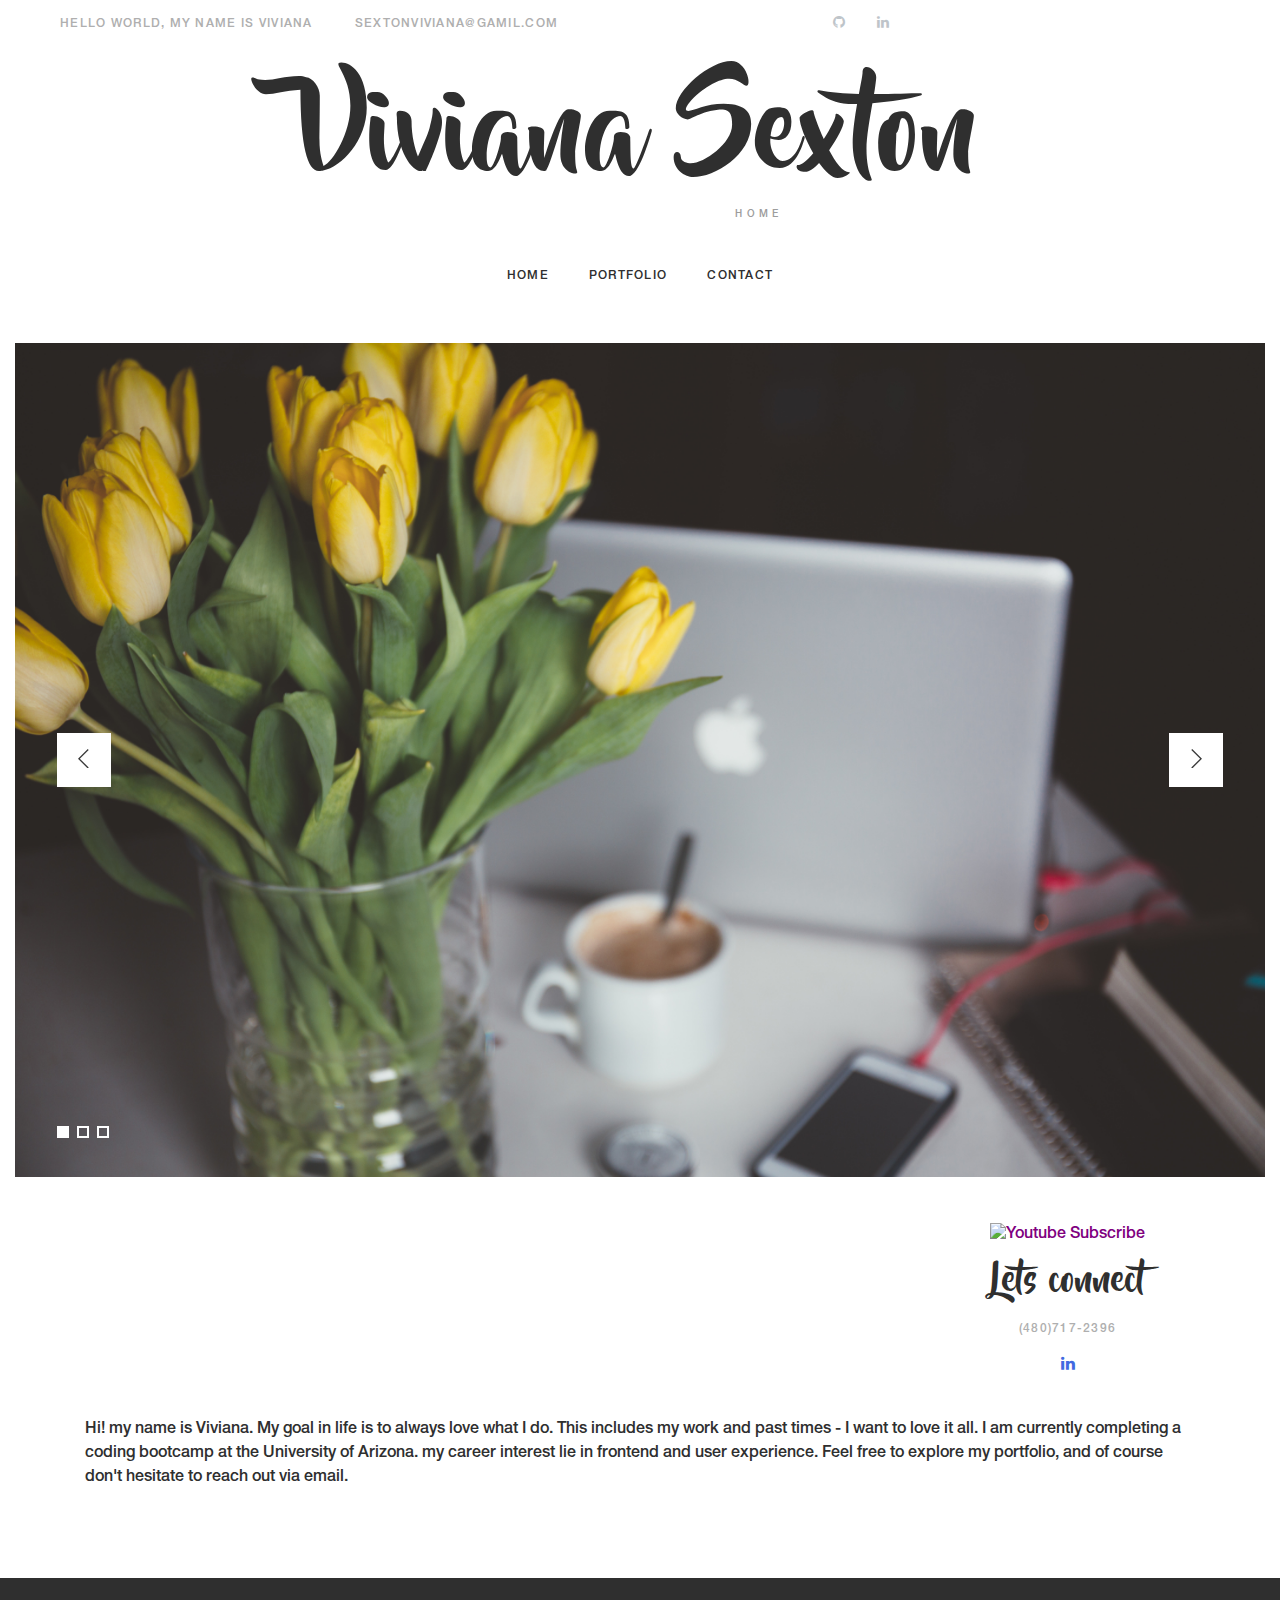
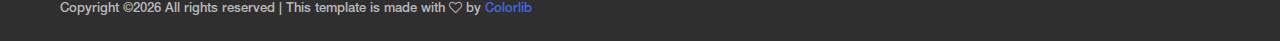
==== index.html @ 8585e4d1 "added about me" ====
<!DOCTYPE html>
<html lang="en">
<head>
    <title>Hello World</title>

    <!-- Required meta tags -->
    <meta charset="utf-8">
    <meta name="viewport" content="width=device-width, initial-scale=1, shrink-to-fit=no">

    <!-- Bootstrap CSS -->
    <link rel="stylesheet" href="css/bootstrap.min.css">

    <!-- FontAwesome CSS -->
    <link rel="stylesheet" href="css/font-awesome.min.css">

    <!-- Swiper CSS -->
    <link rel="stylesheet" href="css/swiper.min.css">

    <!-- Styles -->
    <link rel="stylesheet" href="style.css">
</head>
<body>
<div class="outer-container">
    <header class="site-header">
        <div class="top-header-bar">
            <div class="container-fluid">
                <div class="row">
                    <div class="col-lg-6 flex align-items-center">
                        <div class="header-bar-text d-none d-lg-block">
                            <p>Hello world, My name is Viviana</p>
                        </div><!-- .header-bar-text -->

                        <div class="header-bar-email d-none d-lg-block">
                            <a href="#">sextonviviana@gamil.com</a>
                        </div><!-- .header-bar-email -->
                    </div><!-- .col -->

                    <div class="col-12 col-lg-6 flex justify-content-between justify-content-lg-end align-items-center">
                        <div class="header-bar-social d-none d-md-block">
                            <ul class="flex align-items-center">
                               
                                <li><a href="https://github.com/vsexton"><i class="fa fa-github"></i></a></li>
                                <li><a href="https://www.linkedin.com/in/viviana-sexton-a69123172/"><i class="fa fa-linkedin"></i></a></li>
                            </ul>
                        </div><!-- .header-bar-social -->

                        <div class="header-bar-search d-none d-md-block">
                            
                        </div><!-- .header-bar-search -->
                    </div><!-- .col -->
                </div><!-- .row -->
            </div><!-- .container-fluid -->
        </div><!-- .top-header-bar -->

        <div class="container">
            <div class="row">
                <div class="col-12">
                    <div class="site-branding flex flex-column align-items-center">
                        <h1 class="site-title"><a href="index.html" rel="home">Viviana Sexton</a></h1>
                        <p class="site-description">Home</p>
                    </div><!-- .site-branding -->

                    <nav class="site-navigation">
                        <div class="hamburger-menu d-lg-none">
                            <span></span>
                            <span></span>
                            <span></span>
                            <span></span>
                        </div><!-- .hamburger-menu -->

                        <ul class="flex-lg flex-lg-row justify-content-lg-center align-content-lg-center">
                            <li class="current-menu-item"><a href="index.html">Home</a></li>
                            <li><a href="Portfolio.html">Portfolio</a></li>
                            <li><a href="contact.html">Contact</a></li>
                            
                        </ul>
                    

                        <div class="header-bar-social d-md-none">
                            <ul class="flex justify-content-center align-items-center">
                                <li><a href="https://github.com/vsexton"><i class="fa fa-github"></i></a></li>
                                <li><a href="https://www.linkedin.com/in/viviana-sexton-a69123172/"><i class="fa fa-linkedin"></i></a></li>
                            </ul>
                        </div><!-- .header-bar-social -->

                      
                            
                        </div><!-- .header-bar-search -->
                    </nav><!-- .site-navigation -->
                </div><!-- .col -->
            </div><!-- .row -->
        </div><!-- .container -->
    </header><!-- .site-header -->

    <div class="container-fluid">
        <div class="row">
            <div class="col-12">
                <div class="swiper-container hero-slider">
                    
                    <div class="swiper-wrapper">
                        <div class="swiper-slide">
                            <div class="hero-content flex justify-content-center align-items-center flex-column">
                                <img src="StockSnap_PKSJD614N1.jpg" alt="">
                            </div><!-- .hero-content -->
                        </div><!-- .swiper-slide -->

                        <div class="swiper-slide">
                            <div class="hero-content flex justify-content-center align-items-center flex-column">
                                <img src="beverage-coffee-computer-877695.jpg" alt="">
                            </div><!-- .hero-content -->
                        </div><!-- .swiper-slide -->

                        <div class="swiper-slide">
                            <div class="hero-content flex justify-content-center align-items-center flex-column">
                                <img src="beautiful-black-coffee-caffeine-1053764.jpg" alt="">
                            </div><!-- .hero-content -->
                        </div><!-- .swiper-slide -->
                    </div><!-- .swiper-wrapper -->

                    <!-- Add Pagination -->
                    <div class="swiper-pagination"></div>

                    <!-- Add Arrows -->
                    <div class="swiper-button-next flex justify-content-center align-items-center">
                        <span><svg xmlns="http://www.w3.org/2000/svg" viewBox="0 0 27 44"><path d="M27,22L27,22L5,44l-2.1-2.1L22.8,22L2.9,2.1L5,0L27,22L27,22z"></path></svg></span>
                    </div>
                    <div class="swiper-button-prev flex justify-content-center align-items-center">
                        <span><svg xmlns="http://www.w3.org/2000/svg" viewBox="0 0 27 44"><path d="M0,22L22,0l2.1,2.1L4.2,22l19.9,19.9L22,44L0,22L0,22L0,22z"></path></svg></span>
                    </div>
                </div><!-- .swiper-container -->
            </div><!-- .col -->
        </div><!-- .row -->

        <div class="container">
            <div class="row">
                <div class="offset-lg-9 col-12 col-lg-3">
                    <a href="">
                        <div class="yt-subscribe">
                            <img src="viviana.jpg" alt="Youtube Subscribe">
                            <h3>Lets connect</h3>
                            <p>(480)717-2396</p>
                            <a href="https://www.linkedin.com/in/viviana-sexton-a69123172/"><i class="fa fa-linkedin"></i></a>
                        </div>
                           
                        </div><!-- .yt-subscribe -->
                    </a>
                </div><!-- .col -->
            </div><!-- .row -->
        </div><!-- .container -->
    </div><!-- .hero-section -->
    <br>
    <br>
    <br>
    <br>
    <br>
    <br>
    <br>
    <br>
    <br>
    <br>
    <div class="container">
    <div>
        <p>Hi! my name is Viviana. My goal in life is to always love what I do. 
            This includes my work and past times - I want to love it all. I am 
            currently completing a coding bootcamp at the University of Arizona. 
            my career interest lie in frontend and user experience. Feel free to 
            explore my portfolio, and of course don't hesitate to reach out via email.
        </p>
     </div>
    </div>
    <br>
    <br>
    <br>
    <div class="footer-bar">
            <div class="outer-container">
                <div class="container-fluid">
                    <div class="row justify-content-between">
                        <div class="col-12 col-md-6">
                            <div class="footer-copyright">
                                <!-- Link back to Colorlib can't be removed. Template is licensed under CC BY 3.0. -->
                                <p>Copyright &copy;<script>document.write(new Date().getFullYear());</script> All rights reserved | This template is made with <i class="fa fa-heart-o" aria-hidden="true"></i> by <a href="https://colorlib.com" target="_blank">Colorlib</a></p>
                                <!-- Link back to Colorlib can't be removed. Template is licensed under CC BY 3.0. -->
                            </div><!-- .footer-copyright -->
                        </div><!-- .col-xl-4 -->
                     

<script type='text/javascript' src='js/jquery.js'></script>
<script type='text/javascript' src='js/swiper.min.js'></script>
<script type='text/javascript' src='js/custom.js'></script>

</body>
</html>
---- style.css ----
@font-face {
    font-family: 'HelveticaNeueLTPro-Md';
    src: url('fonts/HelveticaNeueLTPro-Md.eot?#iefix') format('embedded-opentype'),
    url('fonts/HelveticaNeueLTPro-Md.otf')  format('opentype'),
    url('fonts/HelveticaNeueLTPro-Md.woff') format('woff'),
    url('fonts/HelveticaNeueLTPro-Md.ttf')  format('truetype'),
    url('fonts/HelveticaNeueLTPro-Md.svg#HelveticaNeueLTPro-Md') format('svg');
    font-weight: normal;
    font-style: normal;
}

@font-face {
    font-family: 'BeyondTheMountains';
    src: url('fonts/BeyondTheMountains.eot?#iefix') format('embedded-opentype'),
    url('fonts/BeyondTheMountains.otf')  format('opentype'),
    url('fonts/BeyondTheMountains.woff') format('woff'),
    url('fonts/BeyondTheMountains.ttf')  format('truetype'),
    url('fonts/BeyondTheMountains.svg#BeyondTheMountains') format('svg');
    font-weight: normal;
    font-style: normal;
}

body {
    color: #2f2f2f;
    font-family: 'HelveticaNeueLTPro-Md';
}

img {
    vertical-align: baseline;
}

/*--------------------------------------------------------------
# Links
--------------------------------------------------------------*/
a {
    color: royalblue;
}

a:visited {
    color: purple;
}

a:hover, a:focus, a:active {
    color: midnightblue;
}

a:focus {
    outline: thin dotted;
}

a:hover, a:active {
    outline: 0;
    list-style: none;
}

/*--------------------------------------------------------------
# Helper Utilities
--------------------------------------------------------------*/
.flex {
    display: flex !important;
}

@media screen and (min-width: 992px) {
    .flex-lg {
        display: flex !important;
    }
}

/*--------------------------------------------------------------
# Outer Container
--------------------------------------------------------------*/
@media screen and (min-width: 1200px) {
    .outer-container {
        width: calc(100% - 90px);
        margin: 0 auto;
    }
}

/*--------------------------------------------------------------
# Header
--------------------------------------------------------------*/
/*
# Header Bar Text
--------------------------------*/
.header-bar-text,
.header-bar-email {
    font-size: 12px;
    color: #afafaf;
    text-transform: uppercase;
    letter-spacing: 0.08rem;
}

.header-bar-text {
    margin-right: 42px;
}

.header-bar-text p {
    margin: 0;
}

/*
# Header Bar Email
--------------------------------*/
.header-bar-email a {
    color: #afafaf;
}

/*
# Header Bar Social
--------------------------------*/
.header-bar-social {
    margin-right: 15px;
}

.header-bar-social ul {
    padding: 0;
    margin: 0;
    list-style: none;
}

.header-bar-social li {
    display: flex;
    justify-content: center;
    align-items: center;
    width: 24px;
    height: 24px;
    margin: 0 10px;
    font-size: 14px;
}

.header-bar-social li a {
    color: #bec4c9;
    transition: all .35s;
}

.header-bar-social li a:hover {
    color: #2f2f2f;
}

/*
# Header Bar search
--------------------------------*/
.header-bar-search {
    margin-top: 30px;
}

.header-bar-search input[type="search"] {
    width: 100%;
    padding: 12px 20px;
    border: 0;
    border-bottom: 2px solid #d5d5d5;
    font-size: 12px;
    font-style: italic;
    line-height: 1;
    background: #f5f5f5;
    color: #afafaf;
    text-align: center;
}

.header-bar-search input[type="search"]:focus {
    outline: none;
}

@media screen and (min-width: 768px){
    .header-bar-search {
        width: 300px;
        margin-top: 0;
    }

    .header-bar-search input[type="search"] {
        text-align: right;
    }
}

/*
# Site Branding
--------------------------------*/
.site-branding {
    padding: 40px 0;
}

.site-title {
    font-size: 72px;
    font-family: 'BeyondTheMountains';
}

.site-title a {
    color: #2f2f2f;
    text-decoration: none;
}

.site-description {
    width: 284px;
    margin: -5px 0 0;
    font-size: 10px;
    letter-spacing: 0.26rem;
    color: #9d9d9d;
    text-transform: uppercase;
    text-align: right;
}

@media screen and (min-width: 576px){
    .site-title {
        font-size: 112px;
    }

    .site-description {
        width: 284px;
        margin: -10px 0 0;
    }
}

/*
  Hamburger Menu
----------------------------------------*/
.hamburger-menu {
    position: relative;
    width: 100%;
    max-width: 24px;
    height: 22px;
    margin: 0 auto;
    transition: .5s ease-in-out;
    cursor: pointer;
}

.hamburger-menu span {
    display: block;
    position: absolute;
    height: 2px;
    width: 100%;
    background: #181818;
    border-radius: 10px;
    opacity: 1;
    left: 0;
    transition: .25s ease-in-out;
}

.hamburger-menu span:nth-child(1) {
    top: 2px;
}

.hamburger-menu span:nth-child(2),
.hamburger-menu span:nth-child(3) {
    top: 10px;
}

.hamburger-menu span:nth-child(4) {
    top: 18px;
}

.hamburger-menu.open span:nth-child(1) {
    top: 18px;
    width: 0;
    left: 50%;
}

.hamburger-menu.open span:nth-child(2) {
    transform: rotate(45deg);
}

.hamburger-menu.open span:nth-child(3) {
    transform: rotate(-45deg);
}

.hamburger-menu.open span:nth-child(4) {
    top: 18px;
    width: 0;
    left: 50%;
}

/*
# Main Menu
--------------------------------*/
.site-navigation {
    position: absolute;
    left: 0;
    z-index: 9999;
    width: 100%;
    height: 22px;
    overflow: hidden;
    background: #fff;
    list-style: none;
    transition: all .35s;
}

.site-navigation.show {
    height: auto;
}

.site-navigation ul {
    padding: 0;
    margin: 0;
}

.site-navigation ul li {
    display: block;
    padding: 10px 0;
    font-size: 12px;
    text-align: center;
    letter-spacing: 0.08rem;
    text-transform: uppercase;
}

.site-navigation ul li a {
    display: block;
    padding: 4px 0;
    border-bottom: 2px solid transparent;
    color: #2f2f2f;
    transition: all 0.35s;
    text-decoration: none;
}

.site-navigation ul li a:hover,
.site-navigation ul li.current-menu-item a {
    border-color: #2f2f2f;
}

@media screen and (min-width: 768px) {
    .site-header {
        margin-top: 12px;
        margin-bottom: 40px;
    }
}

@media screen and (min-width: 992px) {
    .site-navigation ul li {
        padding: 0 20px;
    }
}

/*--------------------------------------------------------------
# Hero Section
--------------------------------------------------------------*/
.hero-slider {
    margin-top: 40px;
}

.hero-slider img {
    width: 100%;
    height: auto;
}

.swiper-container-horizontal>.swiper-pagination-bullets,
.swiper-pagination-custom, .swiper-pagination-fraction {
    bottom: 30px;
    left: 38px;
    text-align: left;
}

.swiper-button-next,
.swiper-button-prev {
    visibility: hidden;
    width: 54px;
    height: 54px;
    margin-top: -27px;
    background: #fff;
    transition: all .35s;
}

.swiper-button-next {
    right: 42px;
}

.swiper-button-prev {
    left: 42px;
}

.swiper-button-next:hover,
.swiper-button-prev:hover {
    opacity: 1;
}

.swiper-button-next span,
.swiper-button-prev span {
    display: block;
    width: 12px;
    padding-top: 6px;
}

.swiper-button-next path,
.swiper-button-prev path {
    fill: #3a3a3a;
}

.swiper-pagination-bullet {
    width: 12px;
    height: 12px;
    display: inline-block;
    border-radius: 0;
    background: transparent;
    border: 2px solid #fff;
    opacity: 1;
}

.swiper-pagination-bullet-active {
    background: #fff;
}

@media screen and (min-width: 768px){
    .swiper-button-next,
    .swiper-button-prev {
        visibility: visible;
    }
}

/*
# Youtube Subscribe
--------------------------------*/
.yt-subscribe {
    position: absolute;
    right: 15px;
    bottom: -220px;
    z-index: 99;
    width: calc(100% - 30px);
    text-align: center;
}

.yt-subscribe img {
    width: 160px;
    max-width: 100%;
}

.yt-subscribe h3 {
    padding: 0 15px;
    margin-top: 15px;
    font-size: 36px;
    font-family: 'BeyondTheMountains';
    color: #2f2f2f;
}

.yt-subscribe p {
    padding: 0 15px;
    margin-top: 15px;
    font-size: 12px;
    color: #afafaf;
    letter-spacing: 0.08rem;
    text-transform: uppercase;
}

@media screen and (min-width: 768px){
    .yt-subscribe {
        bottom: -250px;
    }

    .yt-subscribe img {
        width: auto;
    }
}

@media screen and (min-width: 992px){
    .yt-subscribe {
        bottom: -200px;);
        text-align: center;
    }
}

/*--------------------------------------------------------------
# Homepage
--------------------------------------------------------------*/
.single-page {
    padding-top: 165px;
    padding-bottom: 100px;
}

.single-page .content-wrap {
    margin-top: 110px;
    text-align: center;
    color: #afafaf;
}

.single-page .content-wrap .posted-date {
    font-size: 12px;
    letter-spacing: 0.08rem;
    text-transform: uppercase;
}

.single-page .content-wrap .entry-title {
    margin-top: 12px;
    font-size: 30px;
    color: #2f2f2f;
}

.single-page .content-wrap .tags-links {
    margin-top: 35px;
}

.single-page .content-wrap .tags-links a {
    margin-right: 15px;
    font-size: 16px;
    color: #afafaf;
}

.single-page .content-wrap .featured-image {
    margin-top: 42px;
}

.single-page .content-wrap .featured-image img {
    max-width: 100%;
}

.single-page .content-wrap .entry-content {
    margin-top: 36px;
}

.single-page .content-wrap .entry-content p {
    font-size: 14px;
    line-height: 2rem;
    text-align: left;
}

.single-page .blockquote-text {
    padding-left: 114px;
    margin-top: 84px;
    font-size: 18px;
    line-height: 2.2rem;
    color: #2f2f2f;
    text-align: left;
    background: url("images/cocktaile.png") no-repeat left center;
}

.single-page .blockquote-text p::first-letter {
    font-size: 36px;
}

.single-page .content-wrap .entry-footer {
    margin-top: 50px;
}

.post-share,
.comments-count {
    width: 100%;
}

.post-share {
    padding: 0;
    margin: 30px 0 0;
    list-style: none;
    color: #afafaf;
}

.post-share label {
    margin: 0 12px 0 0;
    font-size: 18px;
}

.post-share li {
    display: flex;
    align-items: center;
    justify-content: center;
    width: 16px;
    height: 16px;
    margin: 0 12px;
    font-size: 15px;
}

.post-share li a {
    color: #afafaf;
    transition: all 0.35s;
}

.post-share li a:hover {
    color: #2f2f2f;
}

.content-wrap a.read-more {
    display: block;
    width: 200px;
    padding: 20px 0;
    margin-top: 30px;
    font-size: 14px;
    color: #fff;
    line-height: 1;
    background: #2f2f2f;
}

.comments-count {
    font-size: 16px;
    text-align: left;
}

.comments-count a {
    color: #afafaf;
}

@media screen and (min-width: 992px){
    .single-page {
        padding-top: 0;
    }

    .post-share {
        margin-top: 0;
    }

    .content-wrap a.read-more {
        margin-top: 0;
    }

    .comments-count {
        text-align: right;
    }

    .post-share,
    .comments-count {
        width: calc(50% - 100px);
    }
}

/*--------------------------------------------------------------
# Page Header
--------------------------------------------------------------*/
.page-header {
    position: relative;
    height: 385px;
    margin-top: 40px;
    background-size: cover;
}

.page-header h1 {
    font-size: 72px;
    font-family: 'BeyondTheMountains';
    color: #fff;
}

/*--------------------------------------------------------------
# About Page
--------------------------------------------------------------*/
.about-second-image {
    margin-top: 100px;
}

.about-second-image img {
    max-width: 100%;
}

.about-page .post-share,
.about-page .comments-count {
    margin-top: 60px;
    width: 50%;
}

.awards-content {
    margin-bottom: 50px;
    text-align: center;
}

.awards-content h2 {
    margin: 0;
    font-size: 42px;
}

.awards-content h4 {
    margin-top: 8px;
    font-size: 20px;
}

.awards-content p {
    margin-top: 12px;
    font-size: 18px;
    color: #afafaf;
}

@media screen and (min-width: 992px){
    .awards-content {
        margin-bottom: 0;
    }

    .about-page .post-share,
    .about-page .comments-count {
        margin-top: 100px;
    }
}

/*--------------------------------------------------------------
# Blog Page
--------------------------------------------------------------*/
.about-page .content-wrap p,
.blog-page .content-wrap p {
    margin-bottom: 34px;
}

.blog-page-half-img {
    margin: 52px 0 0;
}

.blog-page-half-img img {
    display: block;
    width: 100%;
}

.blog-page .content-wrap .entry-footer {
    margin-top: 75px;
}

/*
# Comments
--------------------------------*/
.post-comments,
.comment-form {
    margin-top: 100px;
}

.post-comments h3 {
    font-size: 24px;
}

.comment-list {
    padding: 0;
    margin: 100px 0 0;
    list-style: none;
}

.comment-list .comment {
    margin-bottom: 40px;
}

.comment-list .comment:nth-last-of-type(1) {
    margin-bottom: 0;
}

.comment-author-avatar {
    width: 64px;
    height: 10px;
    margin-right: 20px;
    border-radius: 50%;
}

.comment-author-avatar img {
    width: 100%;
}

.comment-wrap {
    width: calc(100% - 84px);
}

.comment-author a {
    line-height: 1;
    color: #2f2f2f;
}

.comment-author .fn a,
.comment-author .comment-meta a {
    padding-right: 15px;
    margin-right: 15px;
    border-right: 2px solid #2f2f2f;
}

.comment-wrap p {
    margin-top: 14px;
    font-size: 14px;
    line-height: 1.85rem;
    color: #afafaf;
}

.comment-reply-title {
    font-size: 24px;
}

.comments-form {
    margin-top: 75px;
}

.comment-form input[type="text"],
.comment-form input[type="email"],
.comment-form textarea {
    display: block;
    width: 100%;
    padding: 20px 32px;
    margin-bottom: 8px;
    border: 0;
    font-size: 12px;
    font-style: italic;
    line-height: 1;
    color: #aeaeae;
    background: #efefef;
    outline: none;
}

.comment-form input[type="submit"] {
    display: block;
    width: 200px;
    padding: 20px 0;
    margin-top: 70px;
    border: 0;
    font-size: 14px;
    color: #fff;
    line-height: 1;
    background: #2f2f2f;
}

@media screen and (min-width: 992px){
    .comment-author-avatar {
        width: 100px;
        margin-right: 42px;
    }

    .comment-wrap {
        width: calc(100% - 145px);
    }
}

/*--------------------------------------------------------------
# Contact Page
--------------------------------------------------------------*/
.contact-page .content-wrap .entry-header {
    text-align: left;
}

.contact-page .content-wrap .entry-content {
    margin-top: 90px;
}

.contact-page-social ul {
    padding: 0;
    margin: 60px 0 0;
    list-style: none;
}

.contact-page-social li {
    display: flex;
    justify-content: center;
    align-items: center;
    width: 32px;
    height: 32px;
    margin-right: 15px;
    font-size: 18px;
}

.contact-page-social li a {
    color: #bec4c9;
    transition: all .35s;
}

.contact-page-social li a:hover {
    color: #2f2f2f;
}

.contact-form {
    margin-top: 90px;
}

.contact-form input[type="text"],
.contact-form input[type="email"],
.contact-form textarea {
    display: block;
    width: 100%;
    padding: 20px 32px;
    margin-bottom: 8px;
    border: 0;
    font-size: 12px;
    font-style: italic;
    line-height: 1;
    color: #aeaeae;
    background: #efefef;
    outline: none;
}

.contact-form input[type="submit"] {
    display: block;
    width: 200px;
    padding: 20px 0;
    margin-top: 60px;
    border: 0;
    font-size: 14px;
    color: #fff;
    line-height: 1;
    background: #2f2f2f;
}

@media screen and (min-width: 768px){
    .contact-page-social li {
        margin-right: 65px;
        font-size: 24px;
    }
}

/*--------------------------------------------------------------
# Sidebar
--------------------------------------------------------------*/
.sidebar {
    margin-top: 110px;
}

.single-page .sidebar {
    margin-top: 165px;
}

@media screen and (min-width: 992px){
    .single-page .sidebar {
        margin-top: 290px;
    }
}

/*--------------------------------------------------------------
# About Me
--------------------------------------------------------------*/
.about-me {
    text-align: center;
}

.about-me h2 {
    font-size: 30px;
}

.about-me p {
    margin-top: 38px;
    margin-bottom: 0;
    font-size: 14px;
    line-height: 1.85rem;
    color: #afafaf;
}

/*--------------------------------------------------------------
# Recent Blog Posts
--------------------------------------------------------------*/
.recent-posts {
    padding-top: 1px;
    margin-top: 12px;
}

.recent-post-wrap {
    margin-top: 42px;
    text-align: center;
}

.recent-post-wrap .posted-date {
    margin-top: 26px;
    font-size: 11px;
    letter-spacing: 0.08rem;
    text-transform: uppercase;
    color: #afafaf;
}

.recent-post-wrap figure {
    margin: 0;
}

.recent-post-wrap figure img {
    max-width: 100%;
}

.recent-post-wrap h3 {
    margin-top: 2px;
}

.recent-post-wrap h3 a {
    font-size: 18px;
    color: #2f2f2f;
}

.recent-post-wrap .tags-links {
    margin-top: 12px;
}

.recent-post-wrap .tags-links a {
    margin-right: 5px;
    font-size: 12px;
    color: #afafaf;
}

@media screen and (min-width: 576px) {
    .recent-post-wrap {
        text-align: left;
    }
}

@media screen and (min-width: 576px) and (max-width: 992px) {
    .recent-post-wrap {
        display: flex;
    }

    .recent-post-wrap figure {
        width: 260px;
        margin: 0 60px 0 0;
    }

    .recent-post-wrap .entry-header {
        width: calc(100% - 300px);
    }
}

/*--------------------------------------------------------------
# Sidebar Tags
--------------------------------------------------------------*/
.sidebar .tags-list {
    margin-top: 100px;
    text-align: center;
}

.sidebar .tags-list a {
    display: inline-block;
    margin-right: 7px;
    margin-bottom: 7px;
    padding: 14px 25px;
    font-size: 11px;
    color: #fff;
    background: #2f2f2f;
    text-transform: uppercase;
    letter-spacing: 0.08rem;
}

@media screen and (min-width: 576px) {
    .sidebar .tags-list {
        text-align: left;
    }
}

/*--------------------------------------------------------------
# Sidebar Ads
--------------------------------------------------------------*/
.sidebar-ads {
    margin-top: 100px;
    text-align: center;
}

.sidebar-ads img {
    width: 100%;
}

@media screen and (min-width: 576px) {
    .sidebar-ads {
        text-align: left;
    }
}

/*--------------------------------------------------------------
# Pagination
--------------------------------------------------------------*/
.pagination {
    margin-top: 100px;
}

.pagination ul {
    padding: 0;
    margin: 0;
    list-style: none;
}

.pagination li {
    margin-right: 10px;
}

.pagination li a {
    display: flex;
    justify-content: center;
    align-items: center;
    width: 40px;
    height: 40px;
    font-size: 11px;
    color: #2f2f2f;
    background: #f0f0f0;
    text-decoration: none;
}

.pagination li a:hover,
.pagination li.active a {
    color: #fff;
    background: #2f2f2f;
}

/*--------------------------------------------------------------
# Footer
--------------------------------------------------------------*/
.sit-footer {
    padding-top: 100px;
    border-top: 1px solid #d8d8d8;
}

.footer-post-wrap {
    margin-bottom: 60px;
}

.footer-post-wrap figure {
    width: 185px;
    margin: 0 30px 0 0;
}

.footer-post-wrap figure img {
    display: block;
    width: 100%;
}

.footer-post-cont {
    width: calc(100% - 205px);
}

.footer-post-cont .posted-date {
    margin-top: 20px;
    font-size: 11px;
    letter-spacing: 0.08rem;
    text-transform: uppercase;
    color: #afafaf;
}

.footer-post-cont h3 {
    margin-top: 10px;
    font-size: 18px;
}

.footer-post-cont h3 a {
    color: #2f2f2f;
}

.footer-post-cont .tags-links {
    margin-top: 12px;
}

.footer-post-cont .tags-links a {
    margin-right: 5px;
    font-size: 12px;
    color: #afafaf;
}

.footer-post-cont .read-more {
    display: inline-block;
    margin-bottom: 15px;
    font-size: 14px;
    color: #2f2f2f;
    text-decoration: underline;
    text-transform: capitalize;
}

@media screen and (min-width: 1200px){
    .footer-post-wrap {
        margin-bottom: 0;
    }
}

/*--------------------------------------------------------------
# Footer Instagram
--------------------------------------------------------------*/
.footer-instagram {
    margin-top: 60px;
}

.footer-instagram figure {
    width: 33.333333%;
    margin: 0;
}

.footer-instagram figure img {
    display: block;
    width: 100%;
}

@media screen and (min-width: 576px){
    .footer-instagram figure {
        width: 25%;
        margin: 0;
    }
}

@media screen and (min-width: 768px){
    .footer-instagram figure {
        width: 20%;
        margin: 0;
    }
}

@media screen and (min-width: 992px){
    .footer-instagram figure {
        width: auto;
        margin: 0;
    }
}

@media screen and (min-width: 1200px){
    .footer-instagram {
        margin-top: 100px;
    }

    .footer-instagram figure img {
        display: block;
        width: 100%;
        min-width: 100%;
    }
}

/*--------------------------------------------------------------
# Footer Bar
--------------------------------------------------------------*/
.footer-bar {
    padding: 22px 0;
    background: #2f2f2f;
}

.footer-copyright p {
    margin: 0;
    font-size: 13px;
    color: #b8b8b8;
    text-align: center;
}

.footer-social {
    margin-top: 30px;
}

.footer-social ul {
    padding: 0;
    margin: 0;
    list-style: none;
}

.footer-social li {
    margin: 0 15px;
}

.footer-social li a {
    display: flex;
    justify-content: center;
    align-items: center;
    width: 14px;
    height: 14px;
    font-size: 14px;
    color: #74797e;
}

.footer-social li a:hover {
    color: #fff;
}

@media screen and (min-width: 768px) {
    .footer-copyright p {
        text-align: left;
    }

    .footer-social {
        margin-top: 0;
    }

    .footer-social li {
        margin: 0 0 0 30px;
    }
}
#work{
    float: left;
    width: 25%;
    padding: 5px;
    content: "";
    clear: all;
    display: table;
  }
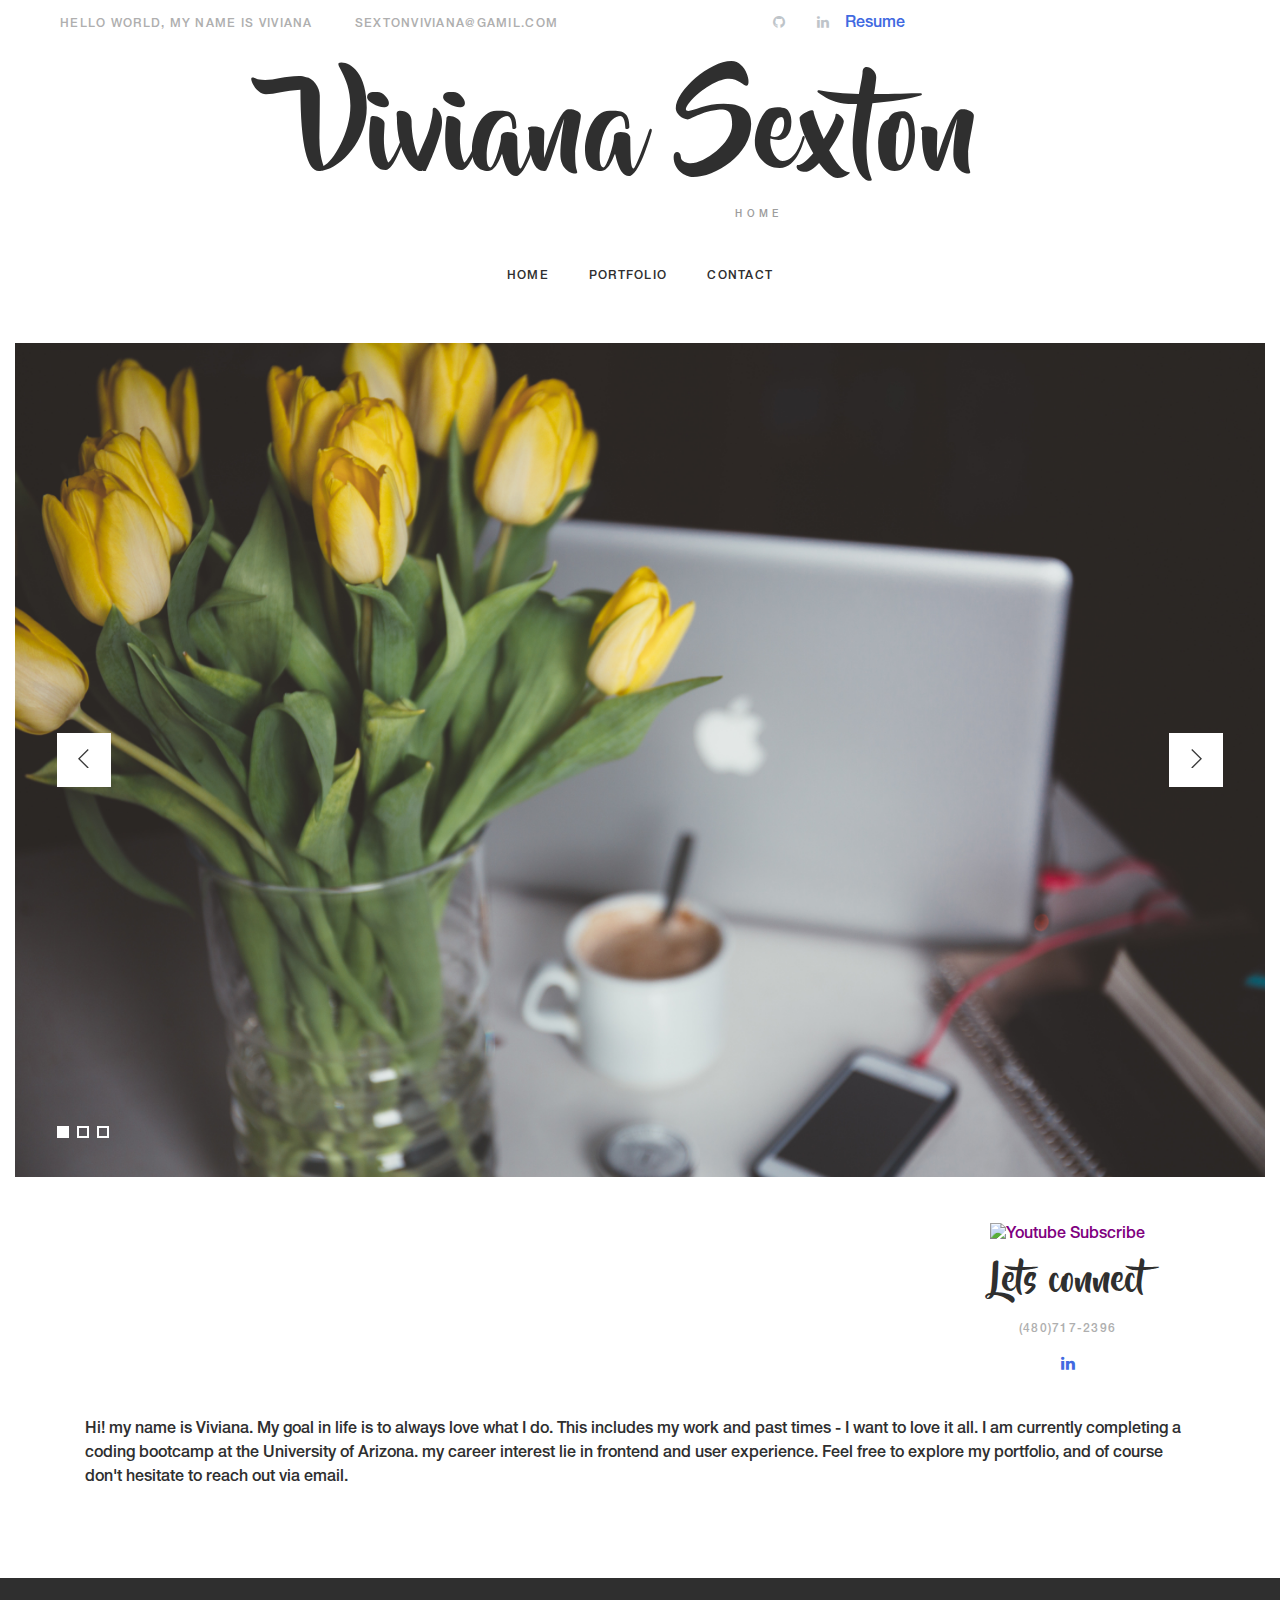
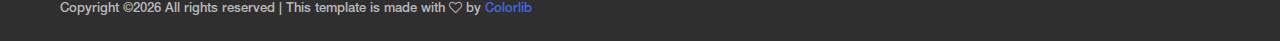
==== commit 8dedf205: "added resume" ====
--- a/index.html
+++ b/index.html
@@ -41,6 +41,7 @@
                                
                                 <li><a href="https://github.com/vsexton"><i class="fa fa-github"></i></a></li>
                                 <li><a href="https://www.linkedin.com/in/viviana-sexton-a69123172/"><i class="fa fa-linkedin"></i></a></li>
+                                <a href="Resume 1.pdf">Resume</a>
                             </ul>
                         </div><!-- .header-bar-social -->
 
@@ -158,6 +159,8 @@
     <br>
     <br>
     <br>
+    
+        
     <div class="container">
     <div>
         <p>Hi! my name is Viviana. My goal in life is to always love what I do. 
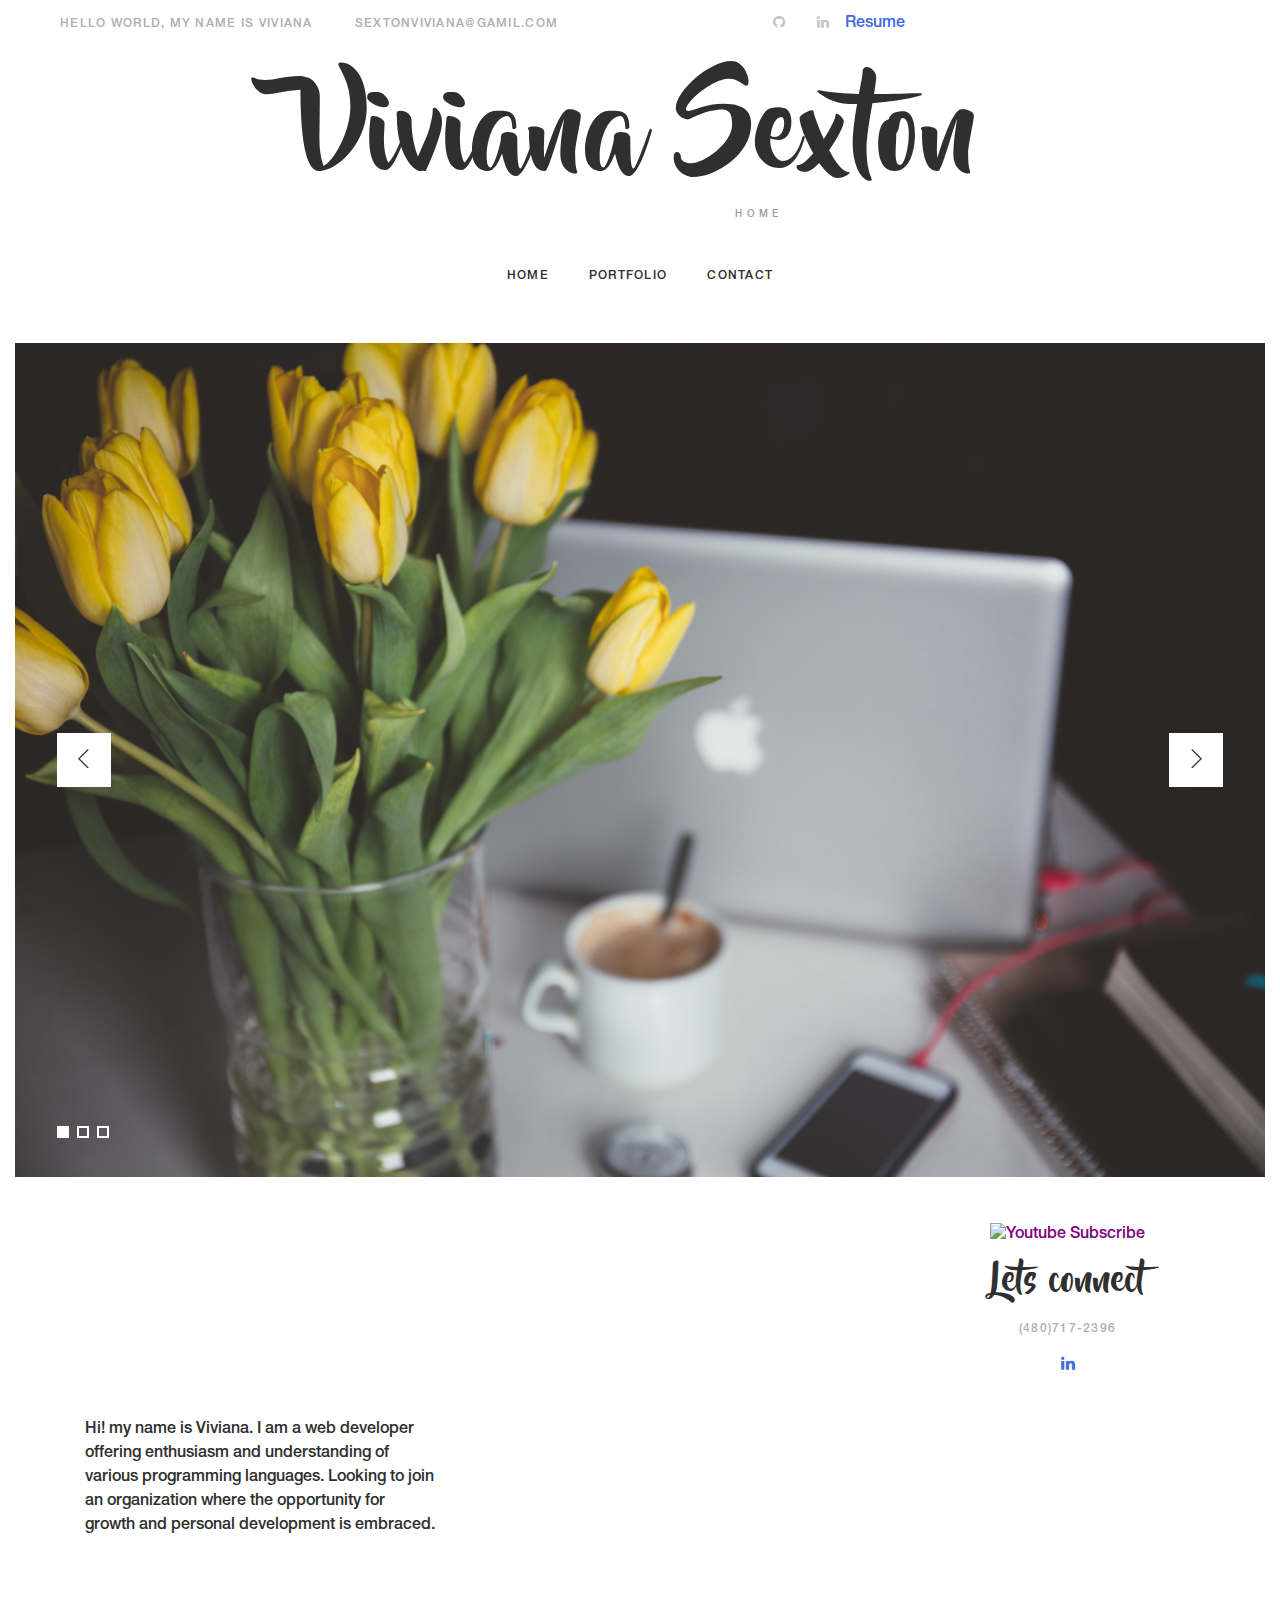
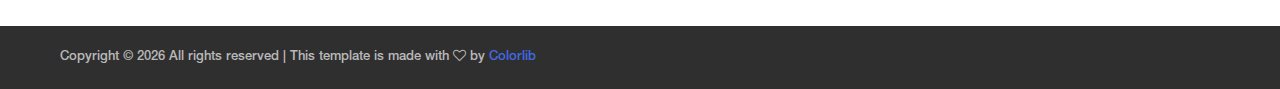
==== commit ffa044d2: "added final portfolio" ====
--- a/index.html
+++ b/index.html
@@ -1,195 +1,210 @@
 <!DOCTYPE html>
 <html lang="en">
-<head>
-    <title>Hello World</title>
-
-    <!-- Required meta tags -->
-    <meta charset="utf-8">
-    <meta name="viewport" content="width=device-width, initial-scale=1, shrink-to-fit=no">
-
-    <!-- Bootstrap CSS -->
-    <link rel="stylesheet" href="css/bootstrap.min.css">
-
-    <!-- FontAwesome CSS -->
-    <link rel="stylesheet" href="css/font-awesome.min.css">
-
-    <!-- Swiper CSS -->
-    <link rel="stylesheet" href="css/swiper.min.css">
-
-    <!-- Styles -->
-    <link rel="stylesheet" href="style.css">
-</head>
-<body>
-<div class="outer-container">
-    <header class="site-header">
-        <div class="top-header-bar">
-            <div class="container-fluid">
-                <div class="row">
-                    <div class="col-lg-6 flex align-items-center">
-                        <div class="header-bar-text d-none d-lg-block">
-                            <p>Hello world, My name is Viviana</p>
-                        </div><!-- .header-bar-text -->
-
-                        <div class="header-bar-email d-none d-lg-block">
-                            <a href="#">sextonviviana@gamil.com</a>
-                        </div><!-- .header-bar-email -->
-                    </div><!-- .col -->
-
-                    <div class="col-12 col-lg-6 flex justify-content-between justify-content-lg-end align-items-center">
-                        <div class="header-bar-social d-none d-md-block">
-                            <ul class="flex align-items-center">
-                               
-                                <li><a href="https://github.com/vsexton"><i class="fa fa-github"></i></a></li>
-                                <li><a href="https://www.linkedin.com/in/viviana-sexton-a69123172/"><i class="fa fa-linkedin"></i></a></li>
-                                <a href="Resume 1.pdf">Resume</a>
-                            </ul>
-                        </div><!-- .header-bar-social -->
-
-                        <div class="header-bar-search d-none d-md-block">
-                            
+
+    <head>
+        <title>Hello World</title>
+
+        <!-- Required meta tags -->
+        <meta charset="utf-8">
+        <meta name="viewport" content="width=device-width, initial-scale=1, shrink-to-fit=no">
+
+        <!-- Bootstrap CSS -->
+        <link rel="stylesheet" href="css/bootstrap.min.css">
+
+        <!-- FontAwesome CSS -->
+        <link rel="stylesheet" href="css/font-awesome.min.css">
+
+        <!-- Swiper CSS -->
+        <link rel="stylesheet" href="css/swiper.min.css">
+
+        <!-- Styles -->
+        <link rel="stylesheet" href="style.css">
+    </head>
+
+    <body>
+        <div class="outer-container">
+            <header class="site-header">
+                <div class="top-header-bar">
+                    <div class="container-fluid">
+                        <div class="row">
+                            <div class="col-lg-6 flex align-items-center">
+                                <div class="header-bar-text d-none d-lg-block">
+                                    <p>Hello world, My name is Viviana</p>
+                                </div><!-- .header-bar-text -->
+
+                                <div class="header-bar-email d-none d-lg-block">
+                                    <a href="#">sextonviviana@gamil.com</a>
+                                </div><!-- .header-bar-email -->
+                            </div><!-- .col -->
+
+                            <div
+                                class="col-12 col-lg-6 flex justify-content-between justify-content-lg-end align-items-center">
+                                <div class="header-bar-social d-none d-md-block">
+                                    <ul class="flex align-items-center">
+
+                                        <li><a href="https://github.com/vsexton"><i class="fa fa-github"></i></a></li>
+                                        <li><a href="https://www.linkedin.com/in/viviana-sexton-a69123172/"><i
+                                                    class="fa fa-linkedin"></i></a></li>
+                                        <a href="vsresume.pdf">Resume</a>
+                                    </ul>
+                                </div><!-- .header-bar-social -->
+
+                                <div class="header-bar-search d-none d-md-block">
+
+                                </div><!-- .header-bar-search -->
+                            </div><!-- .col -->
+                        </div><!-- .row -->
+                    </div><!-- .container-fluid -->
+                </div><!-- .top-header-bar -->
+
+                <div class="container">
+                    <div class="row">
+                        <div class="col-12">
+                            <div class="site-branding flex flex-column align-items-center">
+                                <h1 class="site-title"><a href="index.html" rel="home">Viviana Sexton</a></h1>
+                                <p class="site-description">Home</p>
+                            </div><!-- .site-branding -->
+
+                            <nav class="site-navigation">
+                                <div class="hamburger-menu d-lg-none">
+                                    <span></span>
+                                    <span></span>
+                                    <span></span>
+                                    <span></span>
+                                </div><!-- .hamburger-menu -->
+
+                                <ul class="flex-lg flex-lg-row justify-content-lg-center align-content-lg-center">
+                                    <li class="current-menu-item"><a href="index.html">Home</a></li>
+                                    <li><a href="Portfolio.html">Portfolio</a></li>
+                                    <li><a href="contact.html">Contact</a></li>
+
+                                </ul>
+
+
+                                <div class="header-bar-social d-md-none">
+                                    <ul class="flex justify-content-center align-items-center">
+                                        <li><a href="https://github.com/vsexton"><i class="fa fa-github"></i></a></li>
+                                        <li><a href="https://www.linkedin.com/in/viviana-sexton-a69123172/"><i
+                                                    class="fa fa-linkedin"></i></a></li>
+                                    </ul>
+                                </div><!-- .header-bar-social -->
+
+
+
                         </div><!-- .header-bar-search -->
+                        </nav><!-- .site-navigation -->
                     </div><!-- .col -->
                 </div><!-- .row -->
-            </div><!-- .container-fluid -->
-        </div><!-- .top-header-bar -->
-
-        <div class="container">
+        </div><!-- .container -->
+        </header><!-- .site-header -->
+
+        <div class="container-fluid">
             <div class="row">
                 <div class="col-12">
-                    <div class="site-branding flex flex-column align-items-center">
-                        <h1 class="site-title"><a href="index.html" rel="home">Viviana Sexton</a></h1>
-                        <p class="site-description">Home</p>
-                    </div><!-- .site-branding -->
-
-                    <nav class="site-navigation">
-                        <div class="hamburger-menu d-lg-none">
-                            <span></span>
-                            <span></span>
-                            <span></span>
-                            <span></span>
-                        </div><!-- .hamburger-menu -->
-
-                        <ul class="flex-lg flex-lg-row justify-content-lg-center align-content-lg-center">
-                            <li class="current-menu-item"><a href="index.html">Home</a></li>
-                            <li><a href="Portfolio.html">Portfolio</a></li>
-                            <li><a href="contact.html">Contact</a></li>
-                            
-                        </ul>
-                    
-
-                        <div class="header-bar-social d-md-none">
-                            <ul class="flex justify-content-center align-items-center">
-                                <li><a href="https://github.com/vsexton"><i class="fa fa-github"></i></a></li>
-                                <li><a href="https://www.linkedin.com/in/viviana-sexton-a69123172/"><i class="fa fa-linkedin"></i></a></li>
-                            </ul>
-                        </div><!-- .header-bar-social -->
-
-                      
-                            
-                        </div><!-- .header-bar-search -->
-                    </nav><!-- .site-navigation -->
+                    <div class="swiper-container hero-slider">
+
+                        <div class="swiper-wrapper">
+                            <div class="swiper-slide">
+                                <div class="hero-content flex justify-content-center align-items-center flex-column">
+                                    <img src="StockSnap_PKSJD614N1.jpg" alt="">
+                                </div><!-- .hero-content -->
+                            </div><!-- .swiper-slide -->
+
+                            <div class="swiper-slide">
+                                <div class="hero-content flex justify-content-center align-items-center flex-column">
+                                    <img src="beverage-coffee-computer-877695.jpg" alt="">
+                                </div><!-- .hero-content -->
+                            </div><!-- .swiper-slide -->
+
+                            <div class="swiper-slide">
+                                <div class="hero-content flex justify-content-center align-items-center flex-column">
+                                    <img src="beautiful-black-coffee-caffeine-1053764.jpg" alt="">
+                                </div><!-- .hero-content -->
+                            </div><!-- .swiper-slide -->
+                        </div><!-- .swiper-wrapper -->
+
+                        <!-- Add Pagination -->
+                        <div class="swiper-pagination"></div>
+
+                        <!-- Add Arrows -->
+                        <div class="swiper-button-next flex justify-content-center align-items-center">
+                            <span><svg xmlns="http://www.w3.org/2000/svg" viewBox="0 0 27 44">
+                                    <path d="M27,22L27,22L5,44l-2.1-2.1L22.8,22L2.9,2.1L5,0L27,22L27,22z"></path>
+                                </svg></span>
+                        </div>
+                        <div class="swiper-button-prev flex justify-content-center align-items-center">
+                            <span><svg xmlns="http://www.w3.org/2000/svg" viewBox="0 0 27 44">
+                                    <path d="M0,22L22,0l2.1,2.1L4.2,22l19.9,19.9L22,44L0,22L0,22L0,22z"></path>
+                                </svg></span>
+                        </div>
+                    </div><!-- .swiper-container -->
                 </div><!-- .col -->
             </div><!-- .row -->
-        </div><!-- .container -->
-    </header><!-- .site-header -->
-
-    <div class="container-fluid">
-        <div class="row">
-            <div class="col-12">
-                <div class="swiper-container hero-slider">
-                    
-                    <div class="swiper-wrapper">
-                        <div class="swiper-slide">
-                            <div class="hero-content flex justify-content-center align-items-center flex-column">
-                                <img src="StockSnap_PKSJD614N1.jpg" alt="">
-                            </div><!-- .hero-content -->
-                        </div><!-- .swiper-slide -->
-
-                        <div class="swiper-slide">
-                            <div class="hero-content flex justify-content-center align-items-center flex-column">
-                                <img src="beverage-coffee-computer-877695.jpg" alt="">
-                            </div><!-- .hero-content -->
-                        </div><!-- .swiper-slide -->
-
-                        <div class="swiper-slide">
-                            <div class="hero-content flex justify-content-center align-items-center flex-column">
-                                <img src="beautiful-black-coffee-caffeine-1053764.jpg" alt="">
-                            </div><!-- .hero-content -->
-                        </div><!-- .swiper-slide -->
-                    </div><!-- .swiper-wrapper -->
-
-                    <!-- Add Pagination -->
-                    <div class="swiper-pagination"></div>
-
-                    <!-- Add Arrows -->
-                    <div class="swiper-button-next flex justify-content-center align-items-center">
-                        <span><svg xmlns="http://www.w3.org/2000/svg" viewBox="0 0 27 44"><path d="M27,22L27,22L5,44l-2.1-2.1L22.8,22L2.9,2.1L5,0L27,22L27,22z"></path></svg></span>
-                    </div>
-                    <div class="swiper-button-prev flex justify-content-center align-items-center">
-                        <span><svg xmlns="http://www.w3.org/2000/svg" viewBox="0 0 27 44"><path d="M0,22L22,0l2.1,2.1L4.2,22l19.9,19.9L22,44L0,22L0,22L0,22z"></path></svg></span>
-                    </div>
-                </div><!-- .swiper-container -->
-            </div><!-- .col -->
-        </div><!-- .row -->
-
-        <div class="container">
-            <div class="row">
-                <div class="offset-lg-9 col-12 col-lg-3">
-                    <a href="">
-                        <div class="yt-subscribe">
-                            <img src="viviana.jpg" alt="Youtube Subscribe">
-                            <h3>Lets connect</h3>
-                            <p>(480)717-2396</p>
-                            <a href="https://www.linkedin.com/in/viviana-sexton-a69123172/"><i class="fa fa-linkedin"></i></a>
-                        </div>
-                           
-                        </div><!-- .yt-subscribe -->
+
+            <div class="container">
+                <div class="row">
+                    <div class="offset-lg-9 col-12 col-lg-3">
+                        <a href="">
+                            <div class="yt-subscribe">
+                                <img src="viviana.jpg" alt="Youtube Subscribe">
+                                <h3>Lets connect</h3>
+                                <p>(480)717-2396</p>
+                                <a href="https://www.linkedin.com/in/viviana-sexton-a69123172/"><i
+                                        class="fa fa-linkedin"></i></a>
+                            </div>
+
+                    </div><!-- .yt-subscribe -->
                     </a>
                 </div><!-- .col -->
             </div><!-- .row -->
         </div><!-- .container -->
-    </div><!-- .hero-section -->
-    <br>
-    <br>
-    <br>
-    <br>
-    <br>
-    <br>
-    <br>
-    <br>
-    <br>
-    <br>
-    
-        
-    <div class="container">
-    <div>
-        <p>Hi! my name is Viviana. My goal in life is to always love what I do. 
-            This includes my work and past times - I want to love it all. I am 
-            currently completing a coding bootcamp at the University of Arizona. 
-            my career interest lie in frontend and user experience. Feel free to 
-            explore my portfolio, and of course don't hesitate to reach out via email.
-        </p>
-     </div>
-    </div>
-    <br>
-    <br>
-    <br>
-    <div class="footer-bar">
+        </div><!-- .hero-section -->
+        <br>
+        <br>
+        <br>
+        <br>
+        <br>
+        <br>
+        <br>
+        <br>
+        <br>
+        <br>
+        <div class="container">
+            <div class="row">
+                <div class="col-sm-4">
+                    <p>Hi! my name is Viviana. I am a web developer offering enthusiasm and understanding
+                        of various programming languages. Looking to join an organization
+                        where the opportunity for growth and personal development is
+                        embraced.
+                    </p>
+                </div>
+            </div>
+        </div>
+        </div>
+        </div>
+        <br>
+        <br>
+        <br>
+        <div class="footer-bar">
             <div class="outer-container">
                 <div class="container-fluid">
                     <div class="row justify-content-between">
                         <div class="col-12 col-md-6">
                             <div class="footer-copyright">
                                 <!-- Link back to Colorlib can't be removed. Template is licensed under CC BY 3.0. -->
-                                <p>Copyright &copy;<script>document.write(new Date().getFullYear());</script> All rights reserved | This template is made with <i class="fa fa-heart-o" aria-hidden="true"></i> by <a href="https://colorlib.com" target="_blank">Colorlib</a></p>
+                                <p>Copyright &copy;
+                                    <script>document.write(new Date().getFullYear());</script> All rights reserved |
+                                    This template is made with <i class="fa fa-heart-o" aria-hidden="true"></i> by <a
+                                        href="https://colorlib.com" target="_blank">Colorlib</a></p>
                                 <!-- Link back to Colorlib can't be removed. Template is licensed under CC BY 3.0. -->
                             </div><!-- .footer-copyright -->
                         </div><!-- .col-xl-4 -->
-                     
-
-<script type='text/javascript' src='js/jquery.js'></script>
-<script type='text/javascript' src='js/swiper.min.js'></script>
-<script type='text/javascript' src='js/custom.js'></script>
-
-</body>
+
+
+                        <script type='text/javascript' src='js/jquery.js'></script>
+                        <script type='text/javascript' src='js/swiper.min.js'></script>
+                        <script type='text/javascript' src='js/custom.js'></script>
+
+    </body>
+
 </html>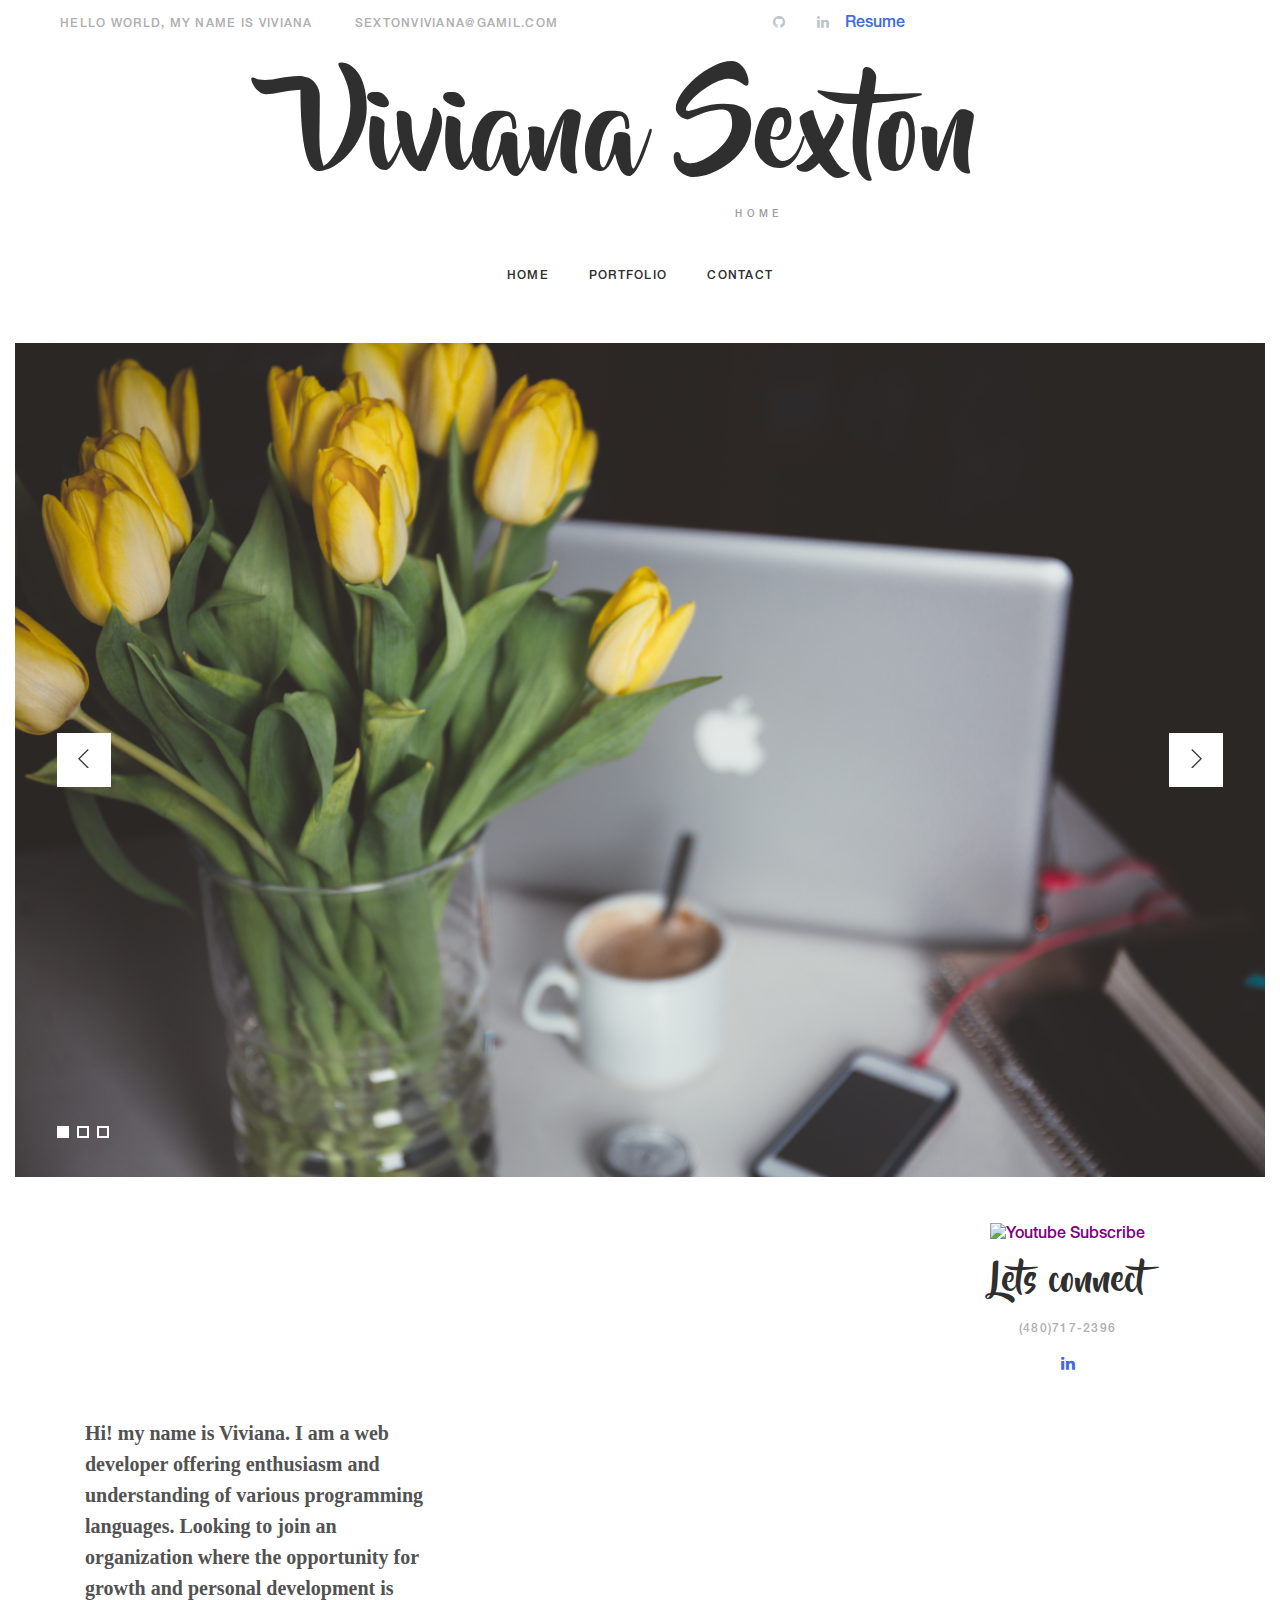
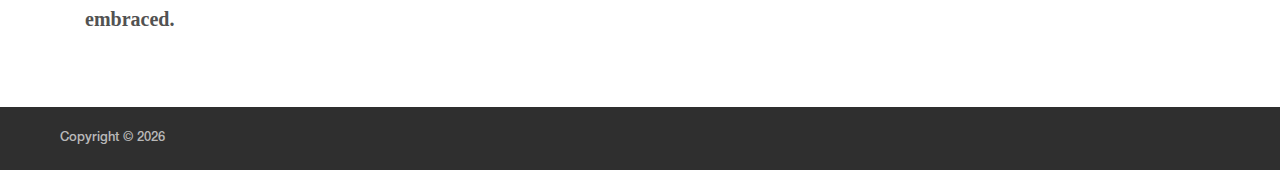
==== commit 270bb59e: "added things" ====
--- a/index.html
+++ b/index.html
@@ -13,6 +13,7 @@
 
         <!-- FontAwesome CSS -->
         <link rel="stylesheet" href="css/font-awesome.min.css">
+        <link href="https://fonts.googleapis.com/css?family=Old+Standard+TT" rel="stylesheet">
 
         <!-- Swiper CSS -->
         <link rel="stylesheet" href="css/swiper.min.css">
@@ -29,7 +30,7 @@
                         <div class="row">
                             <div class="col-lg-6 flex align-items-center">
                                 <div class="header-bar-text d-none d-lg-block">
-                                    <p>Hello world, My name is Viviana</p>
+                                    <a>Hello world, My name is Viviana</a>
                                 </div><!-- .header-bar-text -->
 
                                 <div class="header-bar-email d-none d-lg-block">
@@ -172,11 +173,11 @@
         <div class="container">
             <div class="row">
                 <div class="col-sm-4">
-                    <p>Hi! my name is Viviana. I am a web developer offering enthusiasm and understanding
+                    <h7>Hi! my name is Viviana. I am a web developer offering enthusiasm and understanding
                         of various programming languages. Looking to join an organization
                         where the opportunity for growth and personal development is
                         embraced.
-                    </p>
+                    </h7>
                 </div>
             </div>
         </div>
@@ -193,9 +194,8 @@
                             <div class="footer-copyright">
                                 <!-- Link back to Colorlib can't be removed. Template is licensed under CC BY 3.0. -->
                                 <p>Copyright &copy;
-                                    <script>document.write(new Date().getFullYear());</script> All rights reserved |
-                                    This template is made with <i class="fa fa-heart-o" aria-hidden="true"></i> by <a
-                                        href="https://colorlib.com" target="_blank">Colorlib</a></p>
+                                    <script>document.write(new Date().getFullYear());</script> 
+                                   
                                 <!-- Link back to Colorlib can't be removed. Template is licensed under CC BY 3.0. -->
                             </div><!-- .footer-copyright -->
                         </div><!-- .col-xl-4 -->
--- a/style.css
+++ b/style.css
@@ -450,10 +450,10 @@
 
 @media screen and (min-width: 992px){
     .yt-subscribe {
-        bottom: -200px;);
+        bottom: -200px;};
         text-align: center;
     }
-}
+
 
 /*--------------------------------------------------------------
 # Homepage
@@ -1128,20 +1128,7 @@
 
 /*--------------------------------------------------------------
 # Footer Instagram
---------------------------------------------------------------*/
-.footer-instagram {
-    margin-top: 60px;
-}
-
-.footer-instagram figure {
-    width: 33.333333%;
-    margin: 0;
-}
-
-.footer-instagram figure img {
-    display: block;
-    width: 100%;
-}
+
 
 @media screen and (min-width: 576px){
     .footer-instagram figure {
@@ -1239,4 +1226,11 @@
     content: "";
     clear: all;
     display: table;
+  }
+  h7{ 
+    font-family: 'Old Standard TT', serif;
+    color: rgb(82, 82, 82);
+    font-weight: bold;
+    font-size: 20px;
+
   }